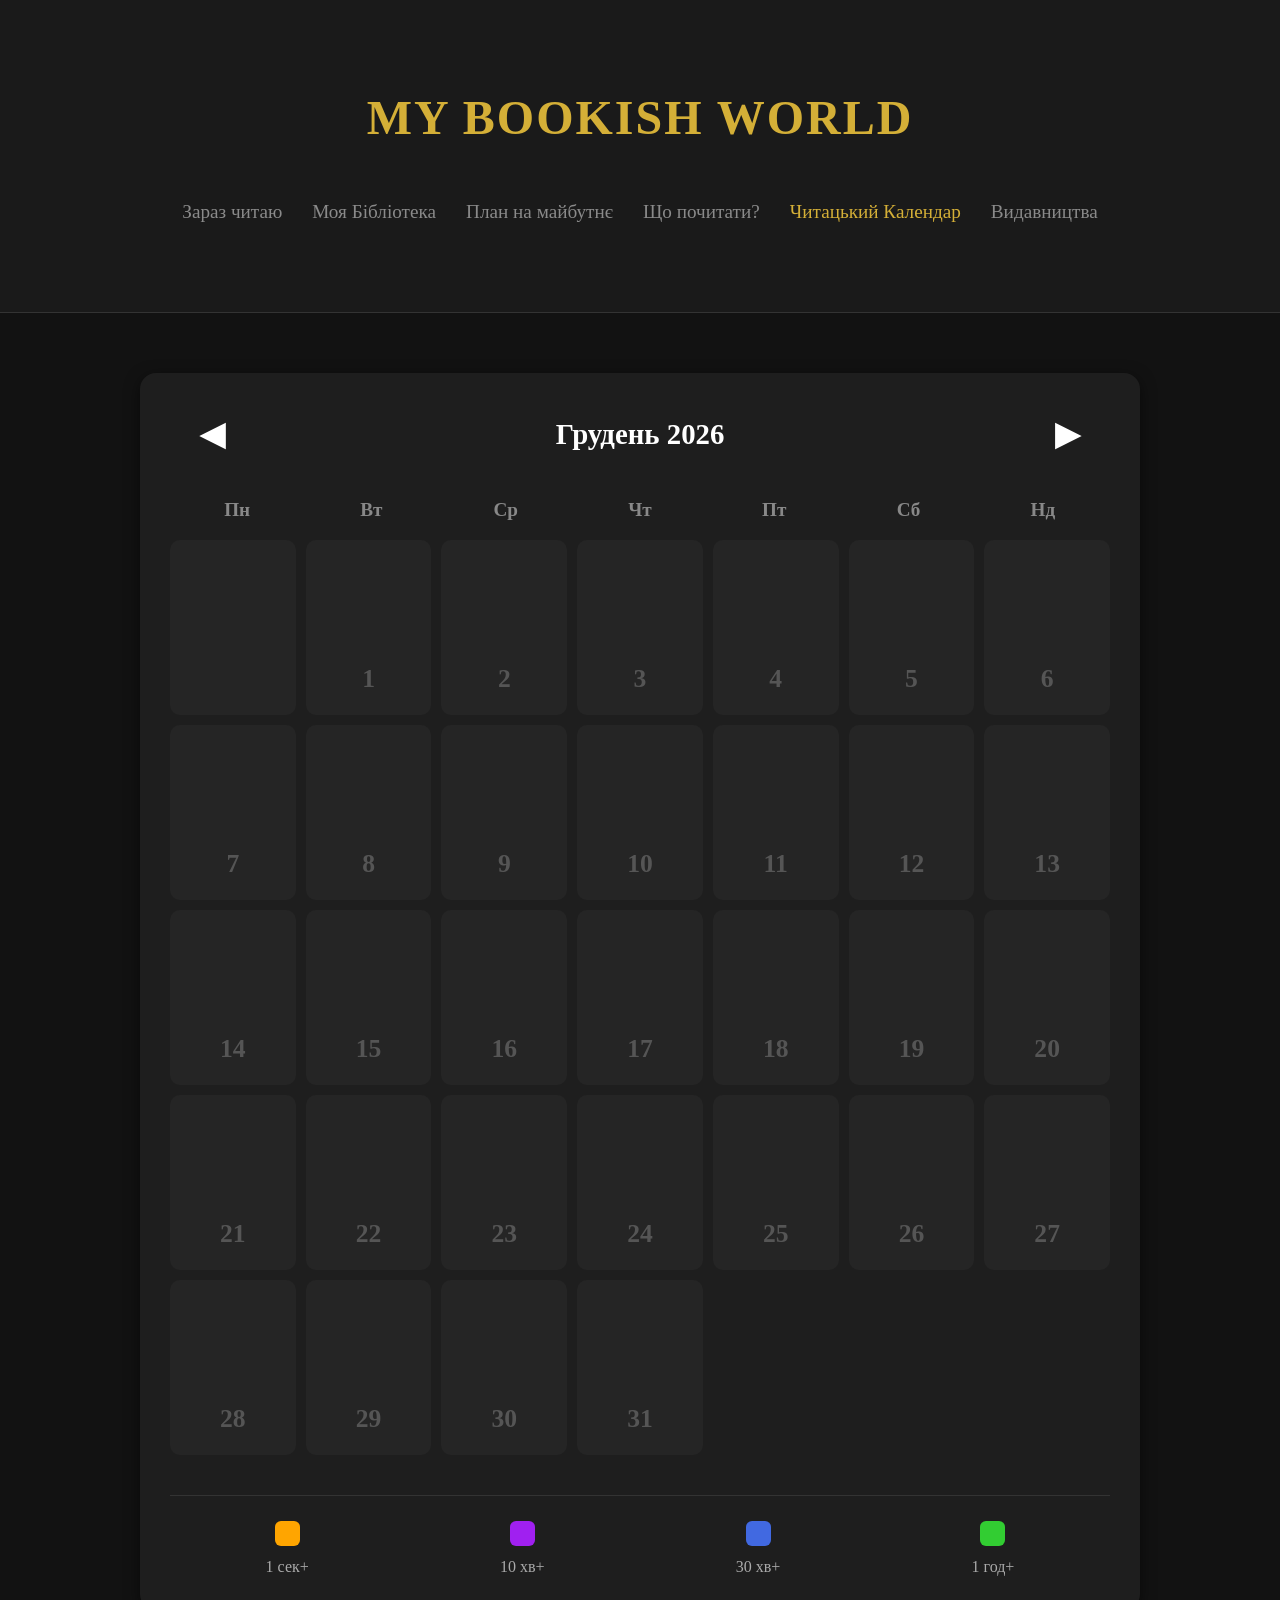
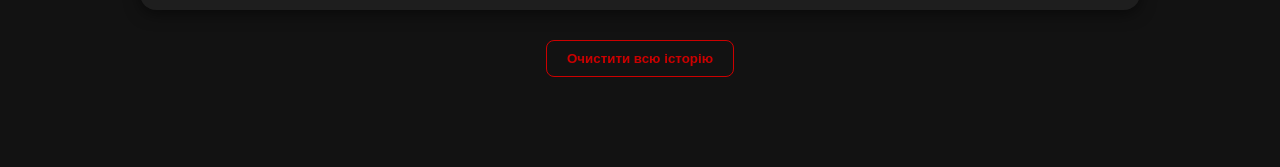
==== analytics.html @ f8c08463 "Add files via upload" ====
<!DOCTYPE html>
<html lang="uk">
<head>
    <meta charset="UTF-8">
    <meta name="viewport" content="width=device-width, initial-scale=1.0">
    <title>Календар читання - My Bookish World</title>
    <link rel="stylesheet" href="style.css">
    <style>
        /* Стилі спеціально для календаря */
        /* Загальна обгортка календаря */
        .calendar-wrapper {
            background: #1e1e1e;
            padding: 30px;
            border-radius: 16px;
            max-width: 1000px; /* Збільшили ширину з 700px до 1000px */
            margin: 0 auto;
            box-shadow: 0 4px 15px rgba(0,0,0,0.5);
        }
        .calendar-header {
            display: flex;
            justify-content: space-between;
            align-items: center;
            margin-bottom: 30px;
        }
        .calendar-header button {
            background: none;
            border: none;
            color: white;
            font-size: 2rem; /* Більші стрілочки */
            cursor: pointer;
            transition: color 0.2s;
        }
        .calendar-header button:hover {
            color: #d4af37;
        }
        .calendar-header h3 {
            margin: 0;
            color: white;
            font-size: 1.8rem; /* Більший шрифт місяця */
            text-transform: capitalize;
        }
        .weekdays {
            display: grid;
            grid-template-columns: repeat(7, 1fr);
            text-align: center;
            font-weight: bold;
            color: #888;
            margin-bottom: 15px;
            font-size: 1.2rem; /* Більші дні тижня */
        }
        .days-grid {
            display: grid;
            grid-template-columns: repeat(7, 1fr);
            gap: 10px; /* Більше простору між днями */
            text-align: center;
        }
        /* Клітинка дня */
        .day-cell {
            min-height: 160px; /* Збільшили висоту комірки (було 110px) */
            display: flex;
            flex-direction: column;
            align-items: center;
            justify-content: flex-end;
            padding-bottom: 15px;
            border-radius: 10px;
            position: relative;
            background: rgba(255, 255, 255, 0.03); /* Зробили фон клітинок трішки помітнішим */
            transition: background 0.2s;
        }

        .day-cell:hover {
            background: rgba(255, 255, 255, 0.06); /* Клітинка трохи підсвічується, коли наводите мишку */
        }

        .day-number {
            font-size: 1.6rem; /* Великі цифри дат (було 1.1rem) */
            font-weight: bold;
            color: #555; 
        }
        /* Обкладинка книги */
        .mini-cover {
            width: 80px;  /* Збільшили ширину фото (було 50px) */
            height: 120px; /* Збільшили висоту фото (було 75px) */
            object-fit: cover;
            border-radius: 6px;
            margin-bottom: 10px;
            box-shadow: 0 4px 12px rgba(0,0,0,0.8);
            transition: transform 0.2s;
            position: relative; /* Необхідно для z-index нижче */
        }
        .mini-cover:hover {
            transform: scale(1.15); /* Обкладинка ще сильніше збільшується при наведенні */
            z-index: 10; /* Щоб при збільшенні обкладинка не ховалася під інші дні */
            cursor: pointer;
        }
        
        /* Кольори для часу читання */
        .color-1 { color: #FFA500; } /* Помаранчевий: 1 сек+ */
        .color-2 { color: #A020F0; } /* Фіолетовий: 10 хв+ */
        .color-3 { color: #4169E1; } /* Синій: 30 хв+ */
        .color-4 { color: #32CD32; } /* Зелений: 1 год+ */

        /* Легенда */
        .legend {
            display: flex;
            justify-content: space-around;
            margin-top: 40px;
            border-top: 1px solid #333;
            padding-top: 25px;
        }
        .legend-item {
            display: flex;
            flex-direction: column;
            align-items: center;
            font-size: 1rem; /* Більший текст легенди */
            color: #aaa;
        }
        .legend-color {
            width: 25px; /* Більші квадратики кольорів */
            height: 25px;
            border-radius: 6px;
            margin-bottom: 8px;
        }
    </style>
</head>
<body>

    <header>
        <h1>My Bookish World</h1>
        <nav>
            <ul>
                <li><a href="index.html">Зараз читаю</a></li>
                <li><a href="library.html">Моя Бібліотека</a></li>
                <li><a href="tbr.html">План на майбутнє</a></li>
                <li><a href="tbr.html#random-section">Що почитати?</a></li>
                <li><a href="analytics.html" style="color: #d4af37;">Читацький Календар</a></li>
                <li><a href="publishers.html">Видавництва</a></li>
                
            </ul>
        </nav>
    </header>

    <main style="padding: 20px;">
        <div class="calendar-wrapper">
            <div class="calendar-header">
                <button onclick="changeMonth(-1)">◀</button>
                <h3 id="month-year-display">Місяць Рік</h3>
                <button onclick="changeMonth(1)">▶</button>
            </div>
            
            <div class="weekdays">
                <div>Пн</div><div>Вт</div><div>Ср</div><div>Чт</div><div>Пт</div><div>Сб</div><div>Нд</div>
            </div>
            
            <div class="days-grid" id="calendar-days">
                </div>

            <div class="legend">
                <div class="legend-item"><div class="legend-color" style="background: #FFA500;"></div>1 сек+</div>
                <div class="legend-item"><div class="legend-color" style="background: #A020F0;"></div>10 хв+</div>
                <div class="legend-item"><div class="legend-color" style="background: #4169E1;"></div>30 хв+</div>
                <div class="legend-item"><div class="legend-color" style="background: #32CD32;"></div>1 год+</div>
            </div>
        </div>
        
        <button onclick="clearAnalytics()" style="margin: 30px auto; display: block; background: transparent; color: #cc0000; border: 1px solid #cc0000; padding: 10px 20px; border-radius: 8px; cursor: pointer;">
            Очистити всю історію
        </button>
    </main>
    <script src="script.js"></script>
    <script src="script4.js"></script>
</body>
</html>
---- style.css ----
/* --- ОСНОВНЕ ОФОРМЛЕННЯ --- */
body {
    background-color: #121212;
    color: #d1d1d1;
    font-family: 'Georgia', serif;
    margin: 0;
    scroll-behavior: smooth;
    line-height: 1.6;
}

header {
    background-color: #1a1a1a;
    padding: 3rem 1rem;
    text-align: center;
    border-bottom: 1px solid #333;
}

header h1 {
    font-size: 3rem;
    color: #d4af37;
    margin-bottom: 20px;
    letter-spacing: 2px;
    text-transform: uppercase;
}

/* --- НАВІГАЦІЯ --- */
nav ul {
    list-style: none;
    display: flex;
    justify-content: center;
    gap: 30px;
    padding: 20px 0;
}

nav ul li a {
    text-decoration: none;
    color: #8a8a8a;
    font-size: 1.2rem;
    transition: 0.3s;
}

nav ul li a:hover {
    color: #d4af37;
}

/* --- КОНТЕНТ ТА СЕКЦІЇ --- */
main {
    max-width: 1000px;
    margin: 40px auto;
    padding: 0 20px;
}

section {
    margin-bottom: 80px;
}

h2 {
    color: #f0f0f0;
    border-left: 3px solid #d4af37;
    padding-left: 15px;
    margin-bottom: 30px;
}

/* --- КАРТКА "ЗАРАЗ ЧИТАЮ" (ПОВЕРНУТО ВЛІВО ТА ВІДНОВЛЕНО КЛІК) --- */
.reading-card {
    display: flex;
    background: #1e1e1e;
    padding: 25px;
    border-radius: 12px;
    gap: 30px;
    align-items: center;
    border: 1px solid #333;

    /* ФІКС: Картка компактна, але стоїть зліва */
    width: fit-content; 
    margin: 0; /* Прибираємо auto, щоб не було центрування */
    
    box-shadow: 0 4px 20px rgba(0, 0, 0, 0.4);
}

/* Блок з текстом */
.reading-card .info {
    display: flex;
    flex-direction: column;
    gap: 10px;
    min-width: 300px;
}

/* ПОВЕРНУТО ВЛІВО: Заголовок секції "Зараз читаю" */
#now-reading h2 {
    text-align: left; /* Знову зліва */
    border-left: 3px solid #d4af37; /* Повертаємо золоту лінію */
    padding-left: 15px;
    margin-bottom: 30px;
}


/* ФІКС: Контейнер для фото, щоб по ньому можна було клікнути */
.cover-wrapper {
    position: relative;
    cursor: pointer;
    width: 150px; /* Фіксований розмір обгортки */
    height: 220px;
}

.now-reading-img {
    width: 100%;
    height: 100%;
    object-fit: cover;
    border-radius: 8px;
    box-shadow: 0 4px 15px rgba(0,0,0,0.5);
    display: block; /* Забираємо зайві відступи знизу */
}

/* Напис "Змінити фото" при наведенні */
.hover-hint {
    position: absolute;
    top: 0; 
    left: 0;
    width: 100%; 
    height: 100%;
    background: rgba(0,0,0,0.5);
    color: white;
    display: flex;
    align-items: center;
    justify-content: center;
    opacity: 0;
    transition: 0.3s;
    border-radius: 8px;
    font-size: 0.8rem;
    pointer-events: none; /* Клік проходить крізь текст до самої обгортки */
}

.cover-wrapper:hover .hover-hint {
    opacity: 1;
}

.now-reading-img {
    width: 150px;
    height: 220px;
    object-fit: cover;
    border-radius: 8px;
    box-shadow: 0 4px 15px rgba(0,0,0,0.5);
}

.cover-wrapper {
    position: relative;
    cursor: pointer;
}

.hover-hint {
    position: absolute;
    top: 0; left: 0;
    width: 150px; height: 220px;
    background: rgba(0,0,0,0.5);
    color: white;
    display: flex;
    align-items: center;
    justify-content: center;
    opacity: 0;
    transition: 0.3s;
    border-radius: 8px;
    font-size: 0.8rem;
}

.cover-wrapper:hover .hover-hint {
    opacity: 1;
}

/* --- ПРОГРЕС-БАР ТА КАЛЬКУЛЯТОР --- */
.progress-bar {
    background: #333;
    border-radius: 20px;
    height: 25px;
    width: 100%;
    margin-top: 15px;
    overflow: hidden;
}

.progress {
    background: linear-gradient(90deg, #d4af37, #b8952e);
    height: 100%;
    text-align: center;
    line-height: 25px;
    color: #000;
    font-size: 0.8rem;
    font-weight: bold;
    transition: 0.4s;
}

.pages-calc input {
    width: 80px;
    padding: 8px;
    background: #2a2a2a;
    border: 1px solid #444;
    color: white;
    border-radius: 4px;
    margin-right: 10px;
}

/* ЗОЛОТА КОЛЕКЦІЯ (СІТКА */
.book-item {
    display: flex;
    flex-direction: column;
    align-items: center; /* Центруємо все вертикально */
    text-align: center;

    
}

.grid-cover-wrapper {
    position: relative;
    width: 100%;
    height: 220px; 
    background: #1a1a1a;
    border-radius: 8px;
    overflow: hidden;
    border: 1px solid #333;
    display: flex;
    align-items: center;
    justify-content: center;
}

.grid-cover {
    width: 100%;
    height: 220px; 
    background-color: #1a1a1a;
    object-fit: contain; 
    transition: 0.3s;
    display: block;
}

/* ФІКС: ХРЕСТИК ПОСЕРЕДИНІ ТА ПРАВИЛЬНИЙ РОЗМІР */
.del-gold-btn {
    position: absolute;
    top: 5px;
    right: 5px;
    width: 24px;   /* Оптимальний розмір */
    height: 24px;
    background: rgba(204, 0, 0, 0.9);
    color: white;
    border: none;
    border-radius: 50%;
    cursor: pointer;
    
    /* Магія центрування хрестика всередині */
    display: flex;
    align-items: center;
    justify-content: center;
    
    font-size: 16px;
    line-height: 1; 
    z-index: 10;
    opacity: 0;
    transition: 0.2s;
}

.grid-cover-wrapper:hover .del-gold-btn {
    opacity: 1;
}

/* ФІКС: ОЦІНКА ПІД КНИЖКОЮ ПРЯМО ПО ЦЕНТРУ */
.book-item h4 {
    margin: 12px 0 4px 0;
    color: #f0f0f0;
    font-size: 1.1rem;
}

.gold-stars {
    color: #ffd700;
    font-size: 1.2rem;
    display: flex;
    justify-content: center;
    gap: 2px;
    margin-top: 2px;
}

/* --- БІБЛІОТЕЧНІ ПОЛИЦІ --- */
.bookshelf {
    display: flex;
    flex-wrap: wrap;
    gap: 30px;
    padding: 30px 20px;
    background: #2c1b10;
    border: 10px solid #3d2616;
    border-radius: 10px;
    min-height: 220px;
    justify-content: center;
    position: relative;
    overflow: visible; 
}

.bookshelf::after {
    content: "";
    position: absolute;
    bottom: 0; left: 0; right: 0;
    height: 15px;
    background: #3d2616;
    box-shadow: 0 -5px 15px rgba(0,0,0,0.5);
}

.book-card {
    width: 130px;
    height: 200px;
    position: relative;
    transition: transform 0.3s ease;
    cursor: pointer;
    z-index: 1;
}

.book-card img {
    width: 100%;
    height: 100%;
    object-fit: cover;
    border-radius: 2px 5px 5px 2px;
    box-shadow: 5px 5px 15px rgba(0,0,0,0.7);
}

.book-card:hover {
    transform: scale(1.1);
    z-index: 100;
}

.book-info {
    position: absolute;
    bottom: 100% !important; 
    left: 50%;
    transform: translateX(-50%);
    width: 160px;
    background: rgba(0,0,0,0.9);
    color: #d4af37;
    padding: 10px;
    padding-bottom: 20px; 
    border-radius: 8px;
    border: 1px solid #d4af37;
    text-align: center;
    display: none;
    z-index: 101;
    box-shadow: 0 10px 25px rgba(0,0,0,0.8);
}

.book-info::before {
    content: "";
    position: absolute;
    bottom: -20px; 
    left: 0;
    right: 0;
    height: 25px;
    background: transparent;
}

.book-card:hover .book-info,
.book-info:hover {
    display: block !important;
}

.del-btn, .move-btn {
    width: 100%;
    margin-top: 8px;
    padding: 5px;
    border: none;
    border-radius: 4px;
    cursor: pointer;
    font-family: inherit;
    font-size: 0.8rem;
}

.del-btn { background: #cc0000; color: white; }
.move-btn { background: #d4af37; color: black; }

/* --- ФОРМИ ТА КНОПКИ --- */
.form-container {
    display: flex;
    gap: 15px;
    flex-wrap: wrap;
    background: #1e1e1e;
    padding: 20px;
    border-radius: 12px;
}

input[type="text"], input[type="number"], select {
    background: #2a2a2a;
    border: 1px solid #444;
    color: #fff;
    padding: 10px;
    border-radius: 5px;
}

button {
    background: #d4af37;
    color: #121212;
    border: none;
    padding: 12px 30px;
    border-radius: 50px;
    cursor: pointer;
    font-weight: bold;
    transition: 0.3s;
}

button:hover {
    background: #f1c40f;
    box-shadow: 0 0 20px rgba(212, 175, 55, 0.3);
}

/* --- РАНДОМАЙЗЕР --- */
#random-section {
    background: #181818;
    padding: 50px;
    border-radius: 20px;
    text-align: center;
}

#result-display {
    margin-top: 25px;
    font-size: 1.2rem;
    color: #d4af37;
}

footer {
    text-align: center;
    padding: 40px;
    border-top: 1px solid #333;
    color: #555;
}
/* --- ЦЕНТРУВАННЯ ТА РОЗМІР ФОРМИ ДОДАВАННЯ --- */
#add-gold-section {
    display: flex;             /* Робимо флекс-контейнером */
    flex-direction: column;    /* Елементи (заголовок + інпути) один під одним */
    align-items: center;       /* Центруємо заголовок та інпути всередині рамки */
    
    width: fit-content;        /* ФОРМА СТИСКАЄТЬСЯ ПІД РОЗМІР КНОПОК ТА ПОЛІВ */
    margin: 40px auto;         /* ЦЕНТРУЄ ВЕСЬ БЛОК ПОСЕРЕДИНІ СТОРІНКИ */
    
    border: 1px dashed #d4af37;
    padding: 20px 30px;
    border-radius: 12px;
    background: rgba(26, 26, 26, 0.6);
}

/* Контейнер для самих полів (інпутів) */
#add-gold-section .form-container {
    display: flex;
    gap: 12px;                 /* Відстань між полями та кнопкою */
    background: transparent;
    padding: 0;
    margin: 0;
    width: auto;               /* Не даємо розширюватися */
}

/* Налаштування полів, щоб вони не були занадто довгими */
#add-gold-section input, 
#add-gold-section select {
    max-width: 200px;          /* Обмежуємо ширину кожного поля */
}

/* --- СТРІЧКА ЗОЛОТОЇ КОЛЕКЦІЇ (ФІКС ВІДСТУПІВ) --- */
.book-grid {
    display: flex;
    flex-wrap: nowrap;
    overflow-x: auto;
    gap: 25px;
    
    /* ДОДАЄМО ВІДСТУПИ: 20px зверху/знизу та 40px з боків */
    padding: 20px 40px; 
    
    scroll-behavior: smooth;
    width: 100%;
    
    /* Щоб відступи враховувалися в загальну ширину */
    box-sizing: border-box; 

    /* Стиль смуги прокрутки */
    scrollbar-width: thin;
    scrollbar-color: #d4af37 #1a1a1a;

    justify-content: flex-start;
}

/* Налаштування бігунка для Chrome/Safari */
.book-grid::-webkit-scrollbar {
    height: 8px;
}

.book-grid::-webkit-scrollbar-track {
    background: #1a1a1a;
    /* Відступ для доріжки, щоб вона не була на всю ширину */
    margin: 0 40px; 
    border-radius: 10px;
}

.book-grid::-webkit-scrollbar-thumb {
    background: #d4af37;
    border-radius: 10px;
}
/* Додай це в самий кінець свого style.css */
.reading-card .pages-calc {
    display: flex;
    align-items: center;
    gap: 10px;
}

.reading-card h3 {
    margin: 0;
    color: #d4af37;
}

#add-reading-form input {
    max-width: 150px;
}
/* Центрування лише блоку додавання книги до читання */
#add-reading-form {
    display: flex;
    flex-direction: column;
    align-items: center;
    
    width: fit-content;           /* Стискаємо рамку під розмір вмісту */
    margin: 40px auto !important; /* Ставимо строго по центру сторінки */
    
    border: 1px dashed #d4af37;
    padding: 20px 30px;
    border-radius: 12px;
    background: rgba(26, 26, 26, 0.6);
}

/* Контейнер для інпутів всередині цієї форми */
#add-reading-form .form-container {
    display: flex;
    gap: 12px;
    justify-content: center;
    background: transparent;
    padding: 0;
}
/* --- КОНТЕЙНЕР ДЛЯ КНИГ (РЯДОК) --- */
/* --- КОНТЕЙНЕР ДЛЯ КНИГ (РЯДОК БЕЗ ЗМЕНШЕННЯ) --- */
#reading-list-container {
    display: flex !important;
    flex-direction: row !important;
    flex-wrap: nowrap !important;
    gap: 25px;
    overflow-x: auto;
    padding: 20px 5px;
    width: 100%;
    scroll-behavior: smooth;
    align-items: flex-start;
}

/* Налаштування бігунка під книгами */
#reading-list-container::-webkit-scrollbar {
    height: 8px;
}
#reading-list-container::-webkit-scrollbar-thumb {
    background: #d4af37;
    border-radius: 10px;
}

/* --- САМА КАРТКА (ПОВЕРНУТО РОЗМІР) --- */
.reading-card {
    display: flex;
    flex: 0 0 auto;       /* Це критично: забороняє картці стискатися */
    background: #1e1e1e;
    padding: 25px;        /* Повернуто великі відступи */
    border-radius: 12px;
    gap: 30px;            /* Повернуто простір між фото і текстом */
    align-items: center;
    border: 1px solid #333;
    width: fit-content;   /* Картка сама розшириться скільки треба */
    min-width: 450px;     /* Повертаємо солідний розмір */
    position: relative;
    box-shadow: 0 4px 20px rgba(0, 0, 0, 0.4);
}

/* Повертаємо розмір фото як було */
.reading-card .cover-wrapper {
    width: 150px;
    height: 220px;
    flex-shrink: 0;
}

/* Текст всередині картки */
.reading-card .info {
    flex-grow: 1;
    min-width: 0; /* Дозволяє тексту не розпирати картку */
}

.reading-card h3 {
    font-size: 1.1rem;
    margin: 0 0 5px 0;
    white-space: nowrap;
    overflow: hidden;
    text-overflow: ellipsis; /* Якщо назва довга, вона обріжеться крапками */
}

/* --- ТАБЛИЦЯ ВИДАВНИЦТВ --- */
.table-container {
    overflow-x: auto; /* Дозволяє прокручувати таблицю на телефонах */
    margin-top: 20px;
    border-radius: 8px;
    box-shadow: 0 4px 20px rgba(0, 0, 0, 0.4);
}

.publishers-table {
    width: 100%;
    border-collapse: collapse; /* Прибирає подвійні рамки між клітинками */
    background-color: #1e1e1e;
    color: #d1d1d1;
    text-align: left;
}

.publishers-table th, 
.publishers-table td {
    padding: 15px;
    border-bottom: 1px solid #333;
}

.publishers-table th {
    background-color: #d4af37; /* Золотий фон для заголовків */
    color: #121212;            /* Темний текст на золотому фоні */
    font-size: 1.1rem;
    font-weight: bold;
}

/* Ефект підсвічування рядка при наведенні мишкою */
.publishers-table tbody tr:hover {
    background-color: #2a2a2a;
    transition: 0.3s;
}

.publishers-table a {
    color: #d4af37;
    text-decoration: none;
    font-weight: bold;
    transition: 0.3s;
}

.publishers-table a:hover {
    color: #f1c40f;
    text-decoration: underline;
}
/* --- КНОПКА "ВГОРУ" --- */
#scrollTopBtn {
    display: none; /* Прихована, поки ми на самому верху */
    position: fixed;
    bottom: 30px;
    right: 30px;
    z-index: 999; /* Щоб була поверх усіх інших елементів */
    font-size: 24px;
    font-weight: bold;
    border: none;
    outline: none;
    background-color: #d4af37;
    color: #121212;
    cursor: pointer;
    width: 50px;
    height: 50px;
    border-radius: 50%;
    box-shadow: 0 4px 15px rgba(0, 0, 0, 0.5);
    transition: 0.3s;

    padding: 0;
    align-items: center;
    justify-content: center;
}

#scrollTopBtn:hover {
    background-color: #f1c40f;
    transform: translateY(-5px); /* Легкий підскок при наведенні */
    box-shadow: 0 6px 20px rgba(212, 175, 55, 0.4);
}
/* АДАПТАЦІЯ ДЛЯ МОБІЛЬНИХ ПРИСТРОЇВ */
@media (max-width: 600px) {
    /* Заголовок робимо меншим */
    header h1 {
        font-size: 1.8rem;
        padding: 1rem 0.5rem;
    }

    /* Меню перетворюємо на стовпчик або даємо йому переноситися */
    nav ul {
        flex-direction: column;
        gap: 10px;
        padding: 10px;
    }

    nav ul li a {
        font-size: 1rem;
    }

    /* Картка "Зараз читаю" стає вертикальною */
    .reading-card {
        flex-direction: column; /* Фото зверху, текст знизу */
        min-width: 100%;        /* На всю ширину екрана */
        padding: 15px;
        gap: 15px;
    }

    .reading-card .cover-wrapper {
        width: 120px;           /* Трішки менше фото для телефону */
        height: 180px;
    }

    /* Поля вводу робимо на всю ширину */
    .form-container, #add-reading-form .form-container {
        flex-direction: column;
        width: 90%;
    }

    input[type="text"], input[type="number"], select, button {
        width: 100%; /* Щоб кнопки було зручно натискати пальцем */
        box-sizing: border-box;
    }

    /* Сітка золотої колекції */
    .book-grid {
        padding: 10px;
        gap: 15px;
    }
}
/* ПОВНЕ ВИПРАВЛЕННЯ КАЛЕНДАРЯ ДЛЯ МОБІЛОК */
/* АДАПТАЦІЯ КАЛЕНДАРЯ ПІД ПРИКЛАД (МОБІЛЬНІ) */
@media (max-width: 600px) {
    /* Робимо фон обгортки прозорішим або темнішим, як на фото */
    .calendar-wrapper {
        background: #121212; 
        padding: 5px;
        max-width: 100%;
    }

    /* Дні тижня в один рядок, дрібно */
    .weekdays {
        display: grid;
        grid-template-columns: repeat(7, 1fr);
        gap: 0;
        margin-bottom: 5px;
        font-size: 0.7rem;
        color: #888;
        text-transform: uppercase;
    }

    /* Сітка днів: прибираємо великі відступи */
    .days-grid {
        gap: 2px; 
    }

    /* Сама клітинка дня: компактна і без фону */
    .day-cell {
        min-height: 75px; /* Коротша висота */
        background: transparent; /* ПРИБИРАЄМО СІРІ БЛОКИ */
        border: none;
        padding: 2px;
        display: flex;
        flex-direction: column;
        align-items: center;
        justify-content: flex-start;
    }

    /* ФОТО КНИГИ: Маленьке і чітке */
    .mini-cover {
        width: 32px;      /* Фіксована ширина як на референсі */
        height: 48px;     /* Пропорція 2:3 */
        object-fit: cover;
        border-radius: 3px;
        margin-bottom: 4px;
        box-shadow: 0 2px 4px rgba(0,0,0,0.5);
    }

    /* Номер дня: прямо під книжкою */
    .day-number {
        font-size: 0.85rem;
        font-family: sans-serif;
        color: #666; /* Сірий колір для дат, де не читали */
    }

    /* Кольори для дат (коли є прогрес) */
    .day-number.color-1 { color: #FFA500; }
    .day-number.color-2 { color: #A020F0; }
    .day-number.color-3 { color: #4169E1; }
    .day-number.color-4 { color: #32CD32; } /* Зелений як на фото */

    /* Легенда внизу (кольорові квадратики) */
    .legend {
        margin-top: 20px;
        padding: 10px;
        display: grid;
        grid-template-columns: repeat(4, 1fr);
        gap: 5px;
        border-top: 1px solid #222;
    }

    .legend-item {
        font-size: 0.65rem;
        color: #777;
    }

    .legend-color {
        width: 12px;
        height: 12px;
        border-radius: 3px;
    }
}
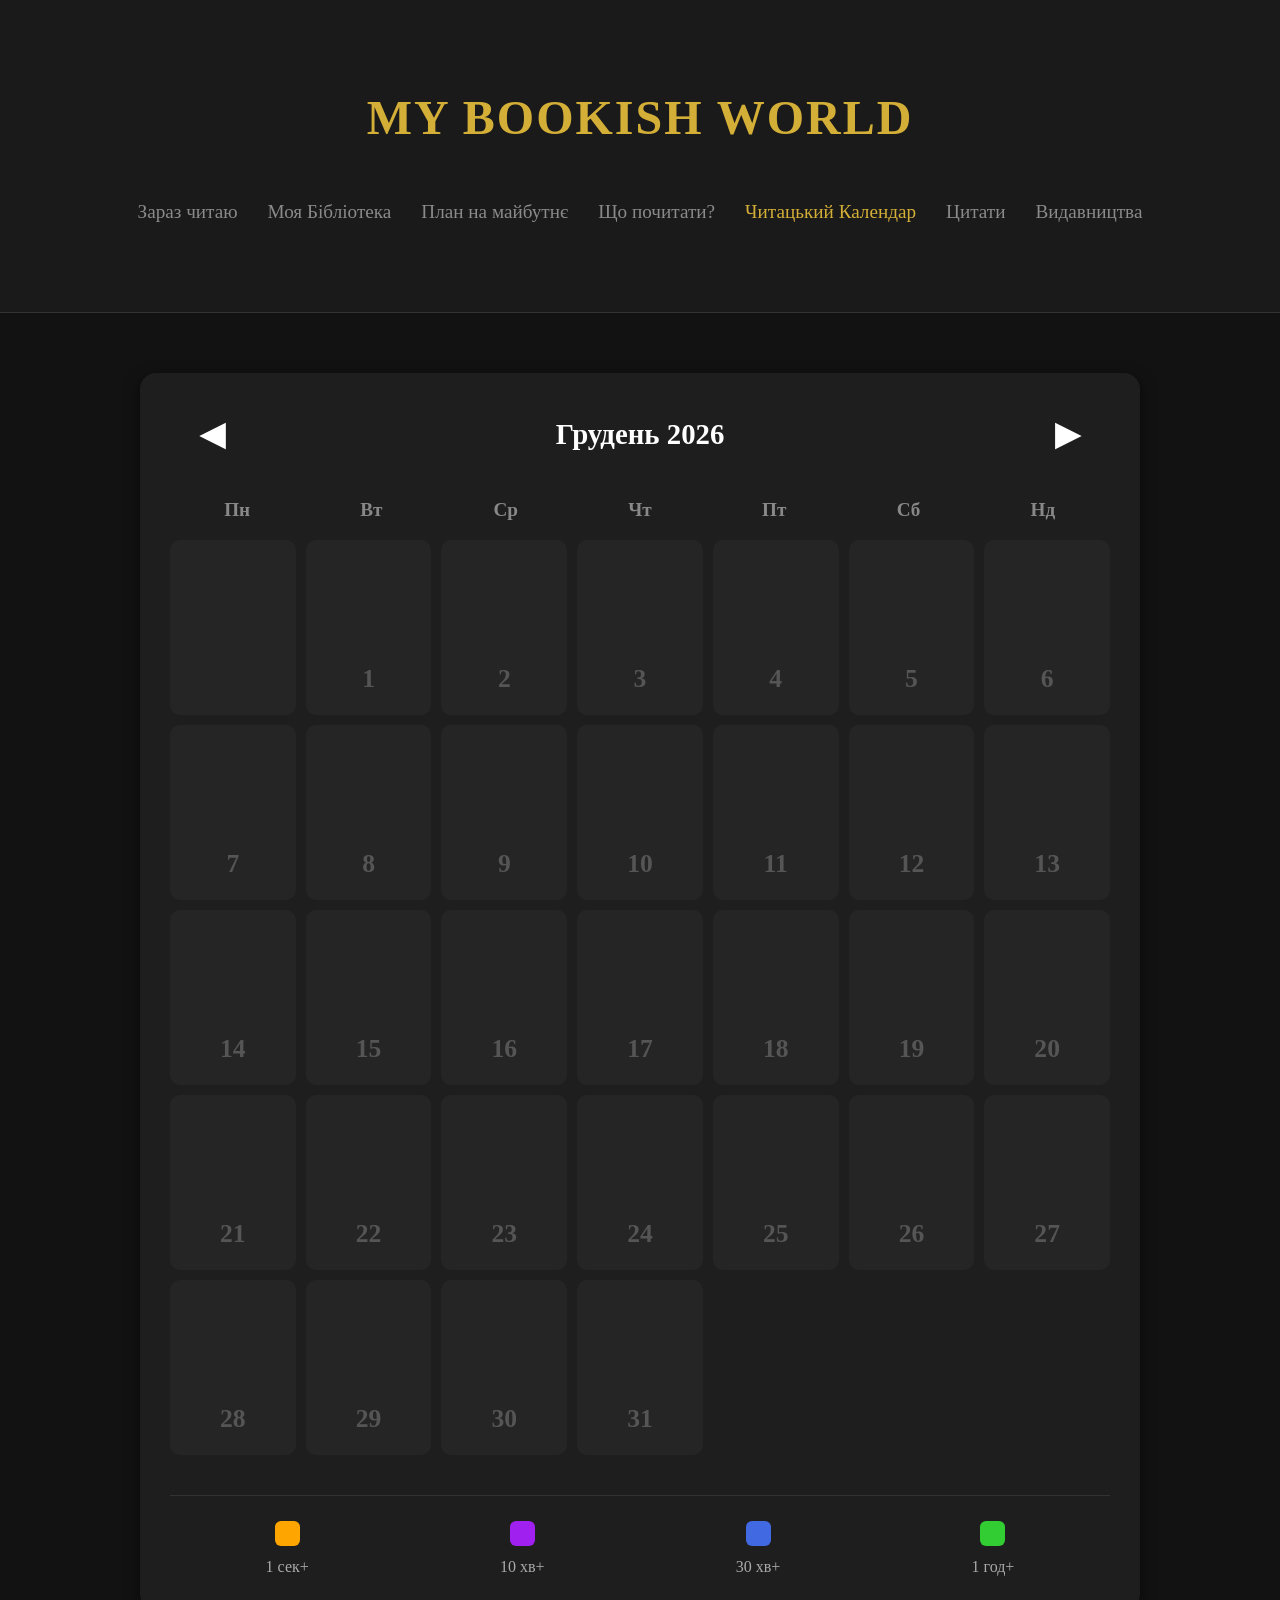
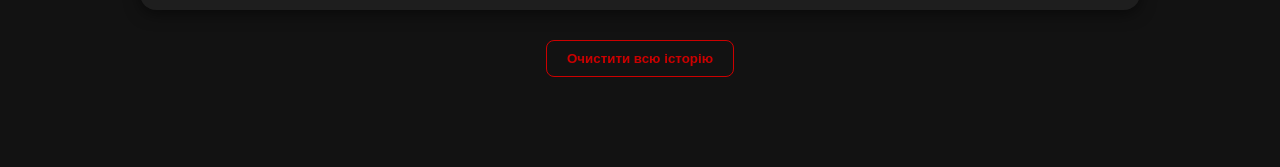
==== commit 698592da: "Update analytics.html" ====
--- a/analytics.html
+++ b/analytics.html
@@ -4,7 +4,7 @@
     <meta charset="UTF-8">
     <meta name="viewport" content="width=device-width, initial-scale=1.0">
     <title>Календар читання - My Bookish World</title>
-    <link rel="stylesheet" href="style.css">
+    <link rel="stylesheet" href="style.css?v=2">
     <style>
         /* Стилі спеціально для календаря */
         /* Загальна обгортка календаря */
@@ -134,6 +134,7 @@
                 <li><a href="tbr.html">План на майбутнє</a></li>
                 <li><a href="tbr.html#random-section">Що почитати?</a></li>
                 <li><a href="analytics.html" style="color: #d4af37;">Читацький Календар</a></li>
+                <li><a href="quotes.html">Цитати</a></li>
                 <li><a href="publishers.html">Видавництва</a></li>
                 
             </ul>
@@ -170,4 +171,4 @@
     <script src="script.js"></script>
     <script src="script4.js"></script>
 </body>
-</html>+</html>
--- a/style.css
+++ b/style.css
@@ -588,53 +588,83 @@
     white-space: nowrap;
     overflow: hidden;
     text-overflow: ellipsis; /* Якщо назва довга, вона обріжеться крапками */
+    position: relative; 
+    z-index: 1;
 }
 
 /* --- ТАБЛИЦЯ ВИДАВНИЦТВ --- */
 .table-container {
-    overflow-x: auto; /* Дозволяє прокручувати таблицю на телефонах */
-    margin-top: 20px;
-    border-radius: 8px;
-    box-shadow: 0 4px 20px rgba(0, 0, 0, 0.4);
+    overflow-x: auto;
+    margin-top: 30px;
+    border-radius: 15px;
+    box-shadow: 0 10px 30px rgba(0, 0, 0, 0.5);
+    border: 1px solid #333;
+    background: #1e1e1e;
 }
 
 .publishers-table {
     width: 100%;
-    border-collapse: collapse; /* Прибирає подвійні рамки між клітинками */
-    background-color: #1e1e1e;
+    border-collapse: separate; /* Дозволяє закруглювати кути */
+    border-spacing: 0;
     color: #d1d1d1;
     text-align: left;
 }
 
-.publishers-table th, 
+.publishers-table th {
+    background-color: #d4af37;
+    color: #121212;
+    padding: 18px 15px;
+    font-size: 1rem;
+    text-transform: uppercase;
+    letter-spacing: 1px;
+    font-weight: bold;
+}
+
 .publishers-table td {
     padding: 15px;
-    border-bottom: 1px solid #333;
-}
-
-.publishers-table th {
-    background-color: #d4af37; /* Золотий фон для заголовків */
-    color: #121212;            /* Темний текст на золотому фоні */
-    font-size: 1.1rem;
-    font-weight: bold;
-}
-
-/* Ефект підсвічування рядка при наведенні мишкою */
+    border-bottom: 1px solid #2a2a2a;
+    transition: 0.3s;
+}
+
+/* Ефект "зебри" — парні рядки трохи світліші */
+.publishers-table tbody tr:nth-child(even) {
+    background: rgba(255, 255, 255, 0.02);
+}
+
+/* Підсвічування рядка при наведенні */
 .publishers-table tbody tr:hover {
-    background-color: #2a2a2a;
-    transition: 0.3s;
+    background-color: rgba(212, 175, 55, 0.05);
+}
+
+.publishers-table tbody tr:hover td {
+    color: #fff;
+    border-bottom-color: #d4af37;
 }
 
 .publishers-table a {
     color: #d4af37;
     text-decoration: none;
     font-weight: bold;
+    display: inline-block;
+    padding: 5px 10px;
+    border: 1px solid transparent;
+    border-radius: 5px;
     transition: 0.3s;
 }
 
 .publishers-table a:hover {
+    background: rgba(212, 175, 55, 0.1);
+    border-color: #d4af37;
     color: #f1c40f;
-    text-decoration: underline;
+}
+
+/* Адаптація для маленьких екранів */
+@media (max-width: 600px) {
+    .publishers-table th, 
+    .publishers-table td {
+        padding: 12px 10px;
+        font-size: 0.9rem;
+    }
 }
 /* --- КНОПКА "ВГОРУ" --- */
 #scrollTopBtn {
@@ -691,6 +721,8 @@
         min-width: 100%;        /* На всю ширину екрана */
         padding: 15px;
         gap: 15px;
+        position: relative; /* Це нормально */
+        z-index: 1;
     }
 
     .reading-card .cover-wrapper {
@@ -716,84 +748,208 @@
     }
 }
 /* ПОВНЕ ВИПРАВЛЕННЯ КАЛЕНДАРЯ ДЛЯ МОБІЛОК */
-/* АДАПТАЦІЯ КАЛЕНДАРЯ ПІД ПРИКЛАД (МОБІЛЬНІ) */
 @media (max-width: 600px) {
-    /* Робимо фон обгортки прозорішим або темнішим, як на фото */
+    /* Загальне налаштування екрана */
     .calendar-wrapper {
-        background: #121212; 
         padding: 5px;
         max-width: 100%;
-    }
-
-    /* Дні тижня в один рядок, дрібно */
-    .weekdays {
-        display: grid;
+        margin: 0;
+    }
+
+    /* Назви днів тижня */
+    .weekdays div {
+        font-size: 0.75rem;
+        padding: 5px 0;
+        color: #d4af37;
+    }
+
+    /* Сітка календаря */
+    .days-grid {
+        gap: 3px;
         grid-template-columns: repeat(7, 1fr);
-        gap: 0;
-        margin-bottom: 5px;
-        font-size: 0.7rem;
-        color: #888;
-        text-transform: uppercase;
-    }
-
-    /* Сітка днів: прибираємо великі відступи */
-    .days-grid {
-        gap: 2px; 
-    }
-
-    /* Сама клітинка дня: компактна і без фону */
+    }
+
+    /* Клітинка дня */
     .day-cell {
-        min-height: 75px; /* Коротша висота */
-        background: transparent; /* ПРИБИРАЄМО СІРІ БЛОКИ */
-        border: none;
-        padding: 2px;
+        min-height: 85px; 
+        padding: 3px;
+        background: rgba(255, 255, 255, 0.03);
+        border: 1px solid #2a2a2a;
         display: flex;
         flex-direction: column;
-        align-items: center;
-        justify-content: flex-start;
-    }
-
-    /* ФОТО КНИГИ: Маленьке і чітке */
+        justify-content: space-between;
+    }
+
+    /* КНИЖКА В КАЛЕНДАРІ: Тепер вона гарна */
     .mini-cover {
-        width: 32px;      /* Фіксована ширина як на референсі */
-        height: 48px;     /* Пропорція 2:3 */
+        width: 100%;
+        aspect-ratio: 2 / 3; /* Співвідношення сторін книжки */
         object-fit: cover;
-        border-radius: 3px;
-        margin-bottom: 4px;
-        box-shadow: 0 2px 4px rgba(0,0,0,0.5);
-    }
-
-    /* Номер дня: прямо під книжкою */
+        border-radius: 2px;
+        box-shadow: 0 2px 5px rgba(0,0,0,0.5);
+    }
+
+    /* Цифра дня */
     .day-number {
-        font-size: 0.85rem;
-        font-family: sans-serif;
-        color: #666; /* Сірий колір для дат, де не читали */
-    }
-
-    /* Кольори для дат (коли є прогрес) */
-    .day-number.color-1 { color: #FFA500; }
-    .day-number.color-2 { color: #A020F0; }
-    .day-number.color-3 { color: #4169E1; }
-    .day-number.color-4 { color: #32CD32; } /* Зелений як на фото */
-
-    /* Легенда внизу (кольорові квадратики) */
-    .legend {
-        margin-top: 20px;
-        padding: 10px;
-        display: grid;
-        grid-template-columns: repeat(4, 1fr);
-        gap: 5px;
-        border-top: 1px solid #222;
-    }
-
-    .legend-item {
-        font-size: 0.65rem;
-        color: #777;
-    }
-
-    .legend-color {
-        width: 12px;
-        height: 12px;
-        border-radius: 3px;
-    }
-}+        font-size: 0.8rem;
+        text-align: center;
+        margin-top: 2px;
+        font-weight: bold;
+    }
+
+    /* Сьогоднішній день */
+    .day-cell.today {
+        border-color: #d4af37;
+        background: rgba(212, 175, 55, 0.15);
+    }
+}
+@media (max-width: 600px) {
+    .day-cell {
+        background-color: rgba(0,0,0,0) !important; /* Примусово прозорий */
+        border: none !important;
+        min-height: 70px !important;
+    }
+    .mini-cover {
+        width: 35px !important; 
+        height: 50px !important;
+        display: block !important;
+        margin: 0 auto !important;
+    }
+}
+/* СТИЛІ ДЛЯ ЦИТАТ */
+.quote-item {
+    background: rgba(255, 255, 255, 0.05);
+    border-left: 3px solid #d4af37;
+    padding: 15px;
+    margin-bottom: 15px;
+    font-style: italic;
+    position: relative;
+}
+
+.quote-page {
+    display: block;
+    font-size: 0.8rem;
+    color: #d4af37;
+    margin-bottom: 5px;
+    font-weight: bold;
+}
+
+.modal {
+    position: fixed;
+    top: 0; left: 0; width: 100%; height: 100%;
+    background: rgba(0,0,0,0.9);
+    display: flex;
+    justify-content: center;
+    align-items: center;
+    z-index: 1000;
+}
+
+.modal-content {
+    background: #1a1a1a;
+    padding: 20px;
+    width: 90%;
+    max-width: 600px;
+    max-height: 80vh;
+    overflow-y: auto;
+    border: 1px solid #d4af37;
+    border-radius: 10px;
+}
+/* ВІКНО ОБРІЗКИ ФОТО */
+.cropper-modal-overlay {
+    position: fixed; top: 0; left: 0; width: 100%; height: 100%;
+    background: rgba(0,0,0,0.95);
+    display: flex; flex-direction: column;
+    justify-content: center; align-items: center;
+    z-index: 10000; padding: 20px; box-sizing: border-box;
+}
+
+.cropper-container-wrapper {
+    width: 100%; max-height: 70vh;
+    overflow: hidden;
+    margin-bottom: 20px;
+    border: 1px solid #d4af37;
+    background: #000;
+}
+
+#image-to-crop {
+    max-width: 100%;
+    display: block;
+}
+
+.cropper-buttons {
+    display: flex; gap: 15px; width: 100%; max-width: 400px;
+}
+
+.cropper-btn {
+    flex: 1; padding: 15px; border-radius: 10px;
+    font-weight: bold; cursor: pointer; border: none; font-size: 1rem;
+}
+
+.cropper-btn.cancel { background: #444; color: white; }
+.cropper-btn.confirm { background: #d4af37; color: black; }
+/*стиль для точок обрізання */
+.crop-point {
+    width: 20px;
+    height: 20px;
+    background: white;
+    border: 2px solid #d4af37;
+    border-radius: 50%;
+    position: absolute;
+    cursor: move;
+    z-index: 10001;
+    transform: translate(-50%, -50%);
+}
+#crop-canvas {
+    max-width: 100%;
+    max-height: 70vh;
+    border: 1px solid #d4af37;
+}
+/* --- СТИЛІ ДЛЯ МОДАЛКИ ДОДАВАННЯ КНИГИ --- */
+.add-quote-modal {
+    position: fixed !important;
+    top: 0 !important;
+    left: 0 !important;
+    width: 100vw !important;
+    height: 100vh !important;
+    background: rgba(0,0,0,0.9) !important;
+    display: flex !important;
+    justify-content: center !important;
+    align-items: center !important;
+    z-index: 999999 !important;
+    padding: 10px !important;
+    box-sizing: border-box !important;
+}
+
+.add-quote-modal > div {
+    background: #1a1a1a !important;
+    padding: 25px !important;
+    border: 1px solid #d4af37 !important;
+    border-radius: 15px !important;
+    width: 95% !important;
+    max-width: 400px !important;
+    text-align: center !important;
+    box-sizing: border-box !important;
+    position: relative !important;
+}
+
+/* Фікс для полів введення, щоб не вилазили */
+.add-quote-modal input, 
+.add-quote-modal select, 
+.add-quote-modal button {
+    width: 100% !important;
+    max-width: 100% !important;
+    display: block !important;
+    box-sizing: border-box !important;
+    margin-bottom: 15px !important;
+}
+/* Компактна таблиця */
+.publishers-table td {
+    padding: 8px 10px !important;
+    font-size: 0.85rem !important;
+    border-bottom: 1px solid #333 !important;
+}
+
+.publishers-table th {
+    padding: 10px !important;
+    font-size: 0.9rem !important;
+}
